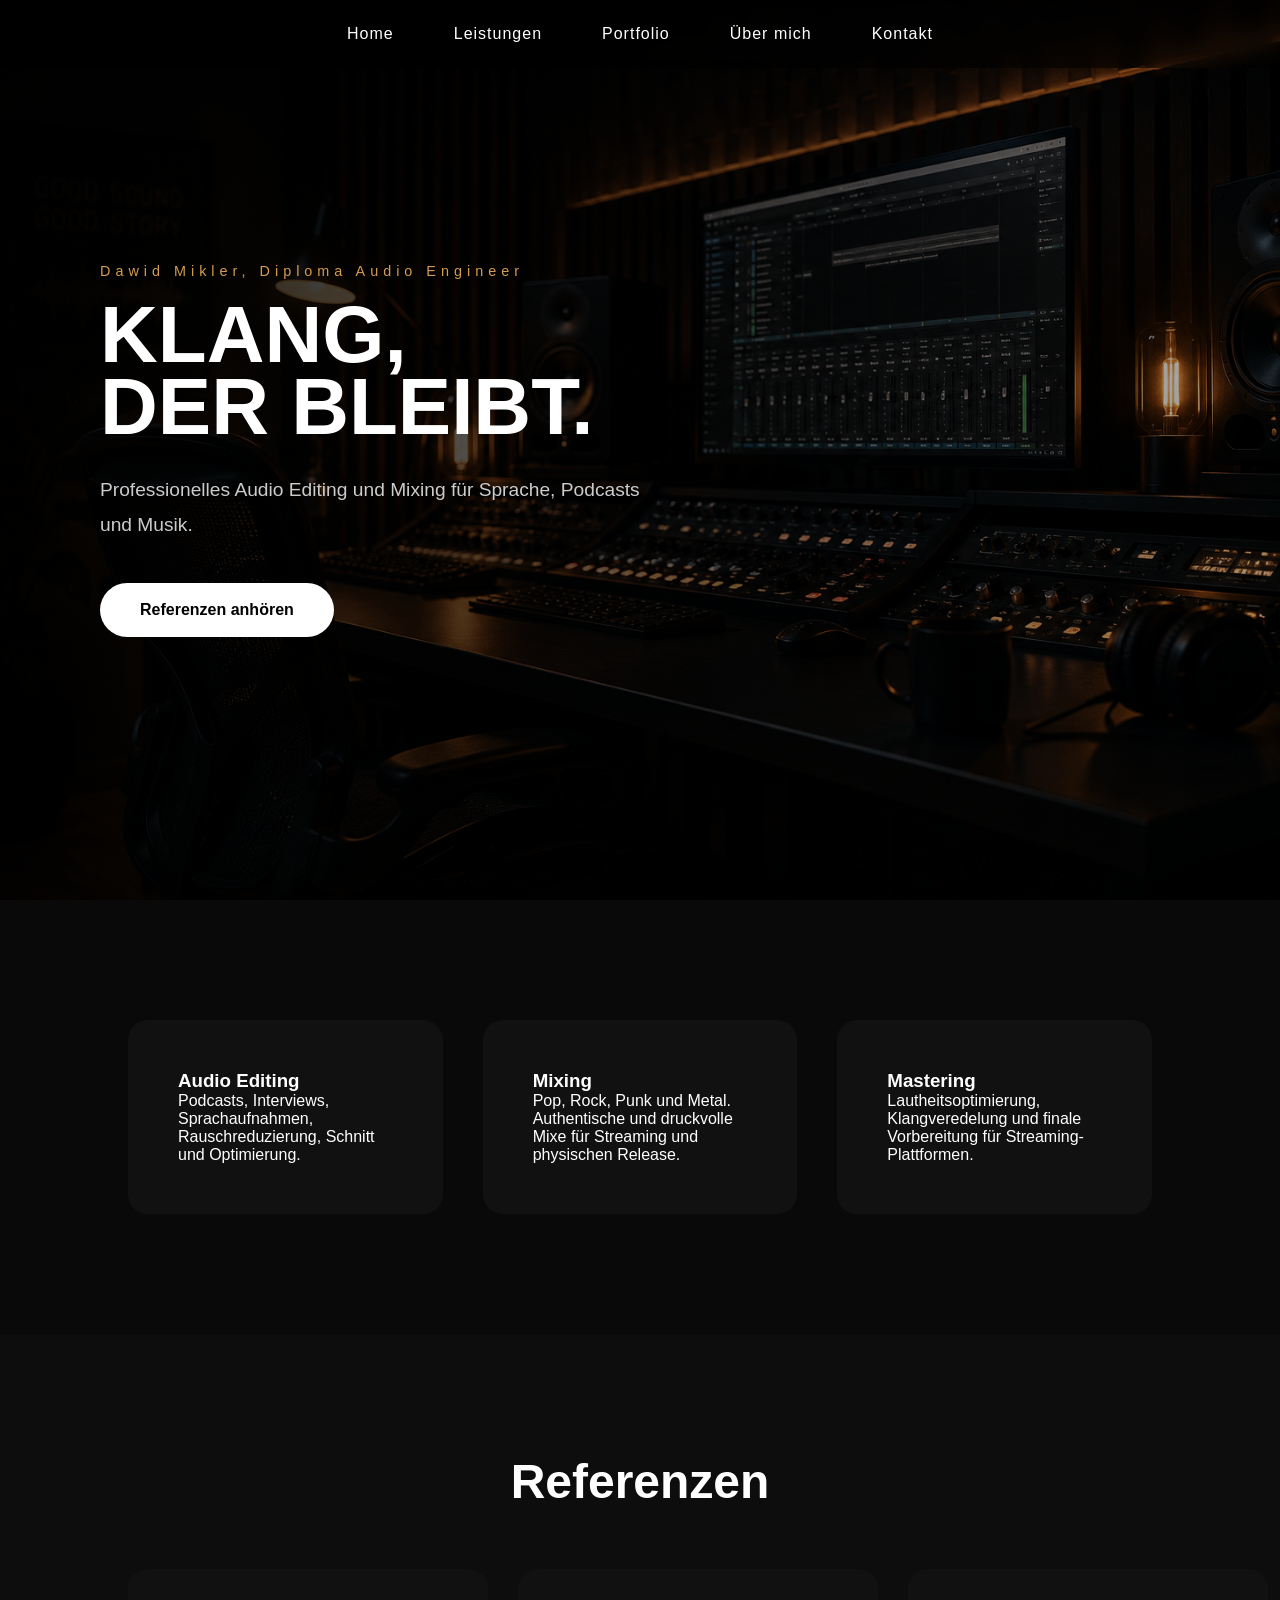
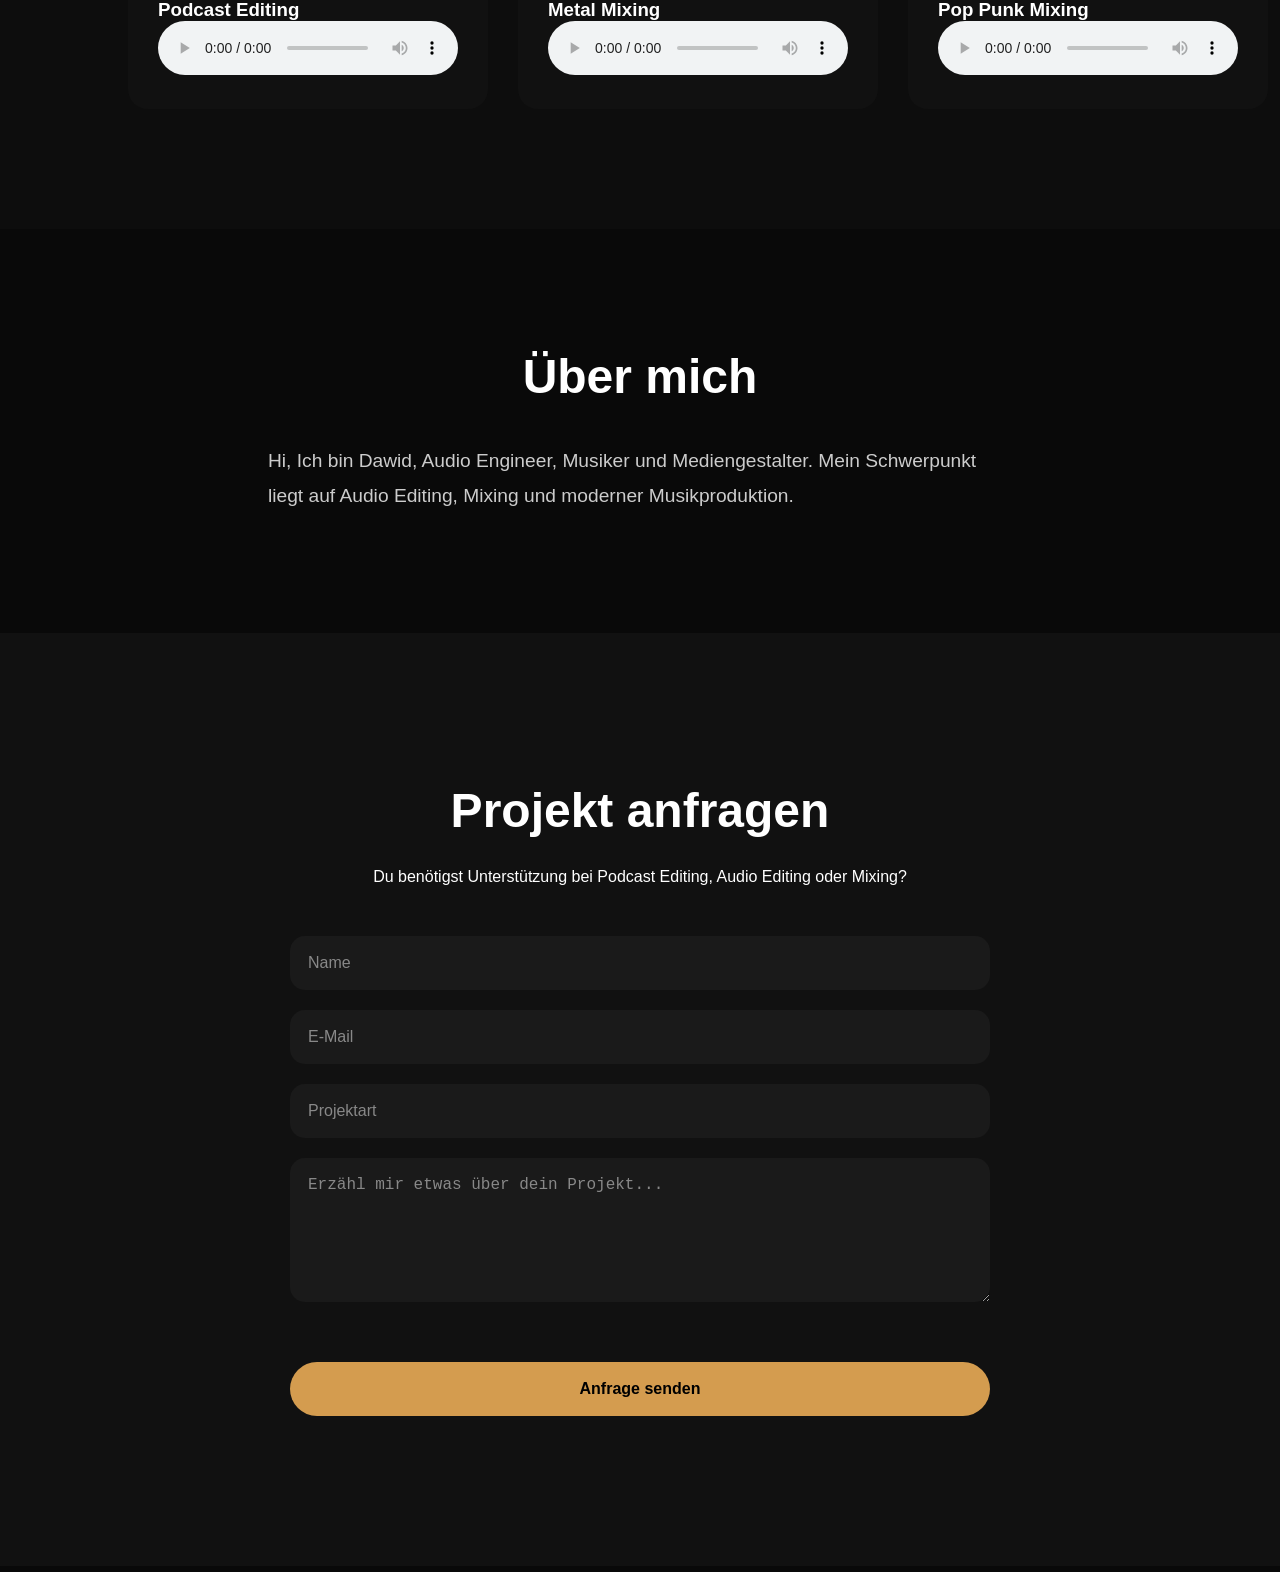
==== index.html @ b63ead52 "Portfolio V1.0" ====
<!DOCTYPE html>
<html>
    <head>
        <meta charset="UTF-8">
        <title>Portfolio</title>
        <link rel="stylesheet" href="style.css">
    </head>
    <body>
        <nav>
            <a href="#Home">Home</a>
            <a href="#services">Leistungen</a>
            <a href="#references">Portfolio</a>
            <a href="#about">Über mich</a>
            <a href="#contact">Kontakt</a>
        </nav>

<header class="hero" id="Home">
        <div class="hero-content">

    <p>Dawid Mikler, Diploma Audio Engineer</p>

    <h1>
      KLANG,<br>
      DER BLEIBT.
    </h1>

    <p class="subtitle">
      Professionelles Audio Editing
      und Mixing für Sprache,
      Podcasts und Musik.
    </p>

    <button class="hero-button
">
      Referenzen anhören
    </button>

  </div>
</header>

<section class="services" id="services">
        <div class="card">
            <h3>Audio Editing</h3>
             <p>
            Podcasts, Interviews,
            Sprachaufnahmen,
            Rauschreduzierung,
            Schnitt und Optimierung.
            </p>
        </div>

        <div class="card">
        <h3>Mixing</h3>
         <p>
            Pop, Rock,
            Punk und Metal.

            Authentische und
            druckvolle Mixe für
            Streaming und physischen Release.
        </p>
        </div>

        <div class="card">
        <h3>Mastering</h3>
           <p>
            Lautheitsoptimierung,
            Klangveredelung und
            finale Vorbereitung
            für Streaming-Plattformen.
        </p>
        </div>
</section>
<section class="references" id="references">

    <h2>Referenzen</h2>

    <div class="reference-grid">

        <div class="reference-card">

            <h3>Podcast Editing</h3>

            <audio controls>
                <source src="audio/podcast.mp3">
            </audio>

        </div>

        <div class="reference-card">

            <h3>Metal Mixing</h3>

            <audio controls>
                <source src="audio/metal.mp3">
            </audio>

        </div>

        <div class="reference-card">

            <h3>Pop Punk Mixing</h3>

            <audio controls>
                <source src="audio/poppunk.mp3">
            </audio>

        </div>

    </div>

</section>
<section class="about" id="about">

    <h2>Über mich</h2>

    <p>

        Hi, Ich bin Dawid,
        Audio Engineer, Musiker
        und Mediengestalter.

        Mein Schwerpunkt liegt
        auf Audio Editing,
        Mixing und moderner
        Musikproduktion.

    </p>
</section>
<section id="kontakt" class="contact">

    <h2>Projekt anfragen</h2>

    <p>
        Du benötigst Unterstützung bei
        Podcast Editing, Audio Editing
        oder Mixing?
    </p>

    <form class="contact-form">

        <input
            type="text"
            placeholder="Name"
            required
        >

        <input
            type="email"
            placeholder="E-Mail"
            required
        >

        <input
            type="text"
            placeholder="Projektart"
        >

        <textarea
            placeholder="Erzähl mir etwas über dein Projekt..."
            rows="6"
            required
        ></textarea>

        <button type="submit">
            Anfrage senden
        </button>

    </form>

</section>
<footer>
</footer>
   </body>
</html>
---- style.css ----
html {
    scroll-behavior: smooth;
    max-width: 100%;
}
.hero {

    min-height: 100vh;
    display: flex;
    align-items: center;
    background-color: #090909;
    padding: 100px;
    background-image:
    linear-gradient(
        to right,
        rgba(0,0,0,0.9),
        rgba(0,0,0,0.3)
    ),
    url('assets/images/studio.jpg.png');
    background-size: cover;
    background-position: center;
}
.hero-content {

    max-width: 700px;
}
.hero-content h1 {

    font-size: 7rem;

    line-height: 0.9;

    margin-bottom: 30px;

    font-weight: 800;
}
.hero-content p:first-child {

    color: #d49c4f;

    letter-spacing: 5px;

    font-size: 0.9rem;

    margin-bottom: 20px;
}

.hero-button {
    padding: 18px 40px;
    border: none;
    border-radius: 50px;
    background: white;
    color: black;
    font-size: 1rem;
    font-weight: bold;
    cursor: pointer;
    transition: 0.3s;
}
.hero-button:hover {
   transform: translateY(-3px);
    background: #d49c4f;
}
.hero h1 {
font-size: 5rem;
    line-height: 0.9;
    color: white;
    font-weight: 700;
    max-width: 700px;
}
nav {
    position: fixed;
    top: 0;
    width: 100%;
    display: flex;
    justify-content: center;
    gap: 60px;
    padding: 25px;
    background: rgba(0, 0, 0, 0.5);
    backdrop-filter: blur(10px);
    z-index: 1000;
}
.services {
    padding: 120px 10%;
    display: grid;
    grid-template-columns:
    repeat(3, 1fr);
    gap: 40px;
    background: #090909;
}
nav a {

    color: white;
    text-decoration: none;

    font-size: 1rem;
    letter-spacing: 1px;

    transition: 0.3s;
}
nav a:hover {
    color: #d49c4f;
}
.card {
    background: #111111;
    padding: 50px;
    border-radius: 20px;
    transition: 0.3s;
}
.card:hover {
    transform: translateY(-5px);
    background: #181818;
}
* {
    margin: 0;
    padding: 0;
    box-sizing: border-box;
}
body {
    background: #090909;
    color: white;
    font-family: Arial, Helvetica, sans-serif;
}
.subtitle {
    color: #cccccc;
    font-size: 1.2rem;
    line-height: 1.8;
    max-width: 550px;
    margin-bottom: 40px;
}
.references {
    padding: 120px 10%;
    background: #0d0d0d;
}
.reference-grid {
    display: grid;
    grid-template-columns:
    repeat(3, 1fr);
    gap: 30px;
    margin-top: 60px;
}
.reference-card {
    background: #111;
    padding: 30px;
    border-radius: 20px;
    transition: 0.3s;
}
.reference-card:hover {
    transform: translateY(-5px);
    background: #181818;
}
.references h2 {
    text-align: center;
    font-size: 3rem;
    margin-bottom: 60px;
}
#leistungen,
#portfolio,
#about,
#kontakt {
    scroll-margin-top: 100px;
}
.about {
    padding: 120px 10%;
    max-width: 1000px;
    margin: auto;
}
.about h2 {
    font-size: 3rem;
    margin-bottom: 40px;
}
.about p {
    font-size: 1.2rem;
    line-height: 1.8;
    color: #cccccc;
}
.contact {
    padding: 150px 10%;
    text-align: center;
    background: #111;
}
.contact h2 {
    font-size: 3rem;
    margin-bottom: 30px;
}
.contact button {
    margin-top: 40px;
    padding: 20px 50px;
    border-radius: 50px;
    border: none;
    font-size: 1rem;
    font-weight: bold;
    background: #d49c4f;
    color: black;
}
section h2 {
    font-size: 3rem;
    margin-bottom: 60px;
    text-align: center;
}
.contact {
    padding: 150px 10%;
    text-align: center;
    background: #111111;
}
.contact-form {
    max-width: 700px;
    margin: 50px auto 0;
    display: flex;
    flex-direction: column;
    gap: 20px;
}
.contact-form input,
.contact-form textarea {
    padding: 18px;
    border: none;
    border-radius: 15px;
    background: #1a1a1a;
    color: white;
    font-size: 1rem;
}
.contact-form input::placeholder,
.contact-form textarea::placeholder {
    color: #888;
}
.contact-form input:focus,
.contact-form textarea:focus {

    outline: 2px solid #d49c4f;
}
.contact-form button {
    padding: 18px;
    border: none;
    border-radius: 50px;
    background: #d49c4f;
    color: black;
    font-size: 1rem;
    font-weight: bold;
    cursor: pointer;
    transition: 0.3s;
}
.contact-form button:hover {
    transform: translateY(-3px);
    background: #e8af5d;
}
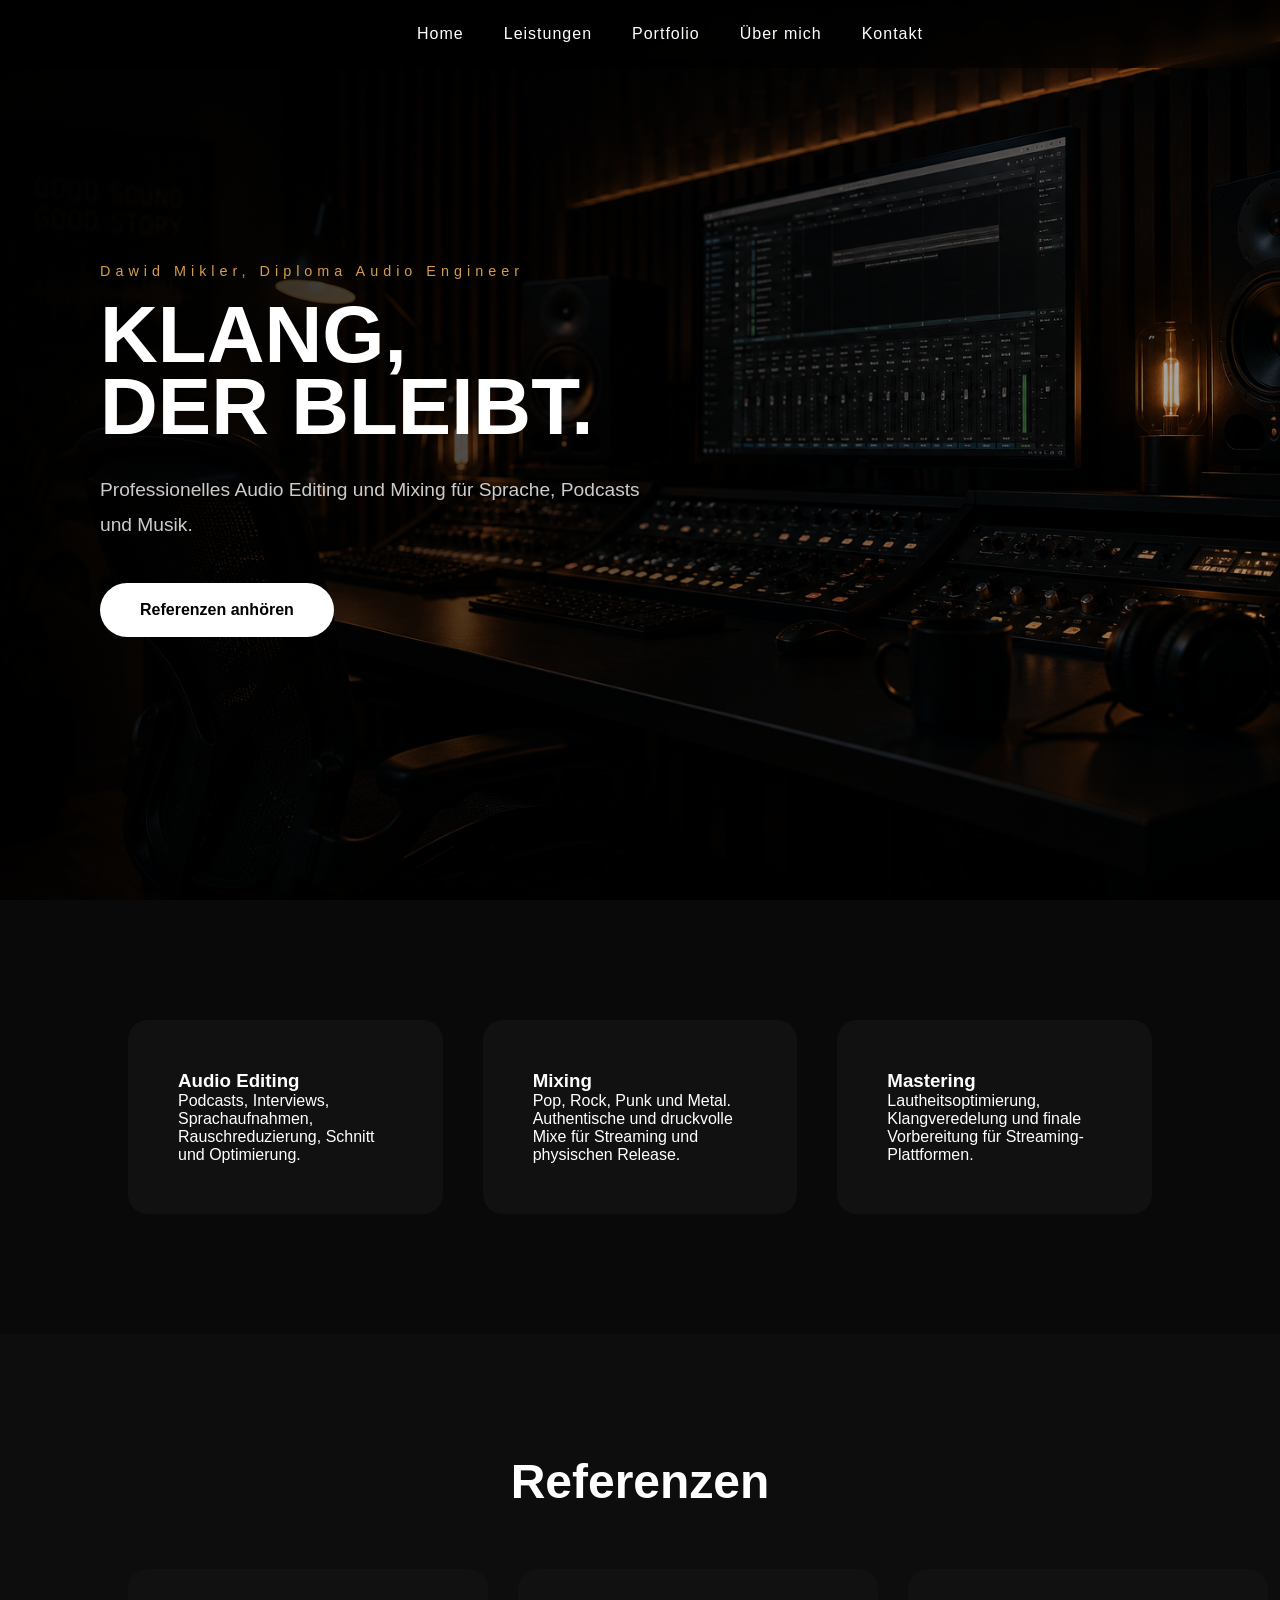
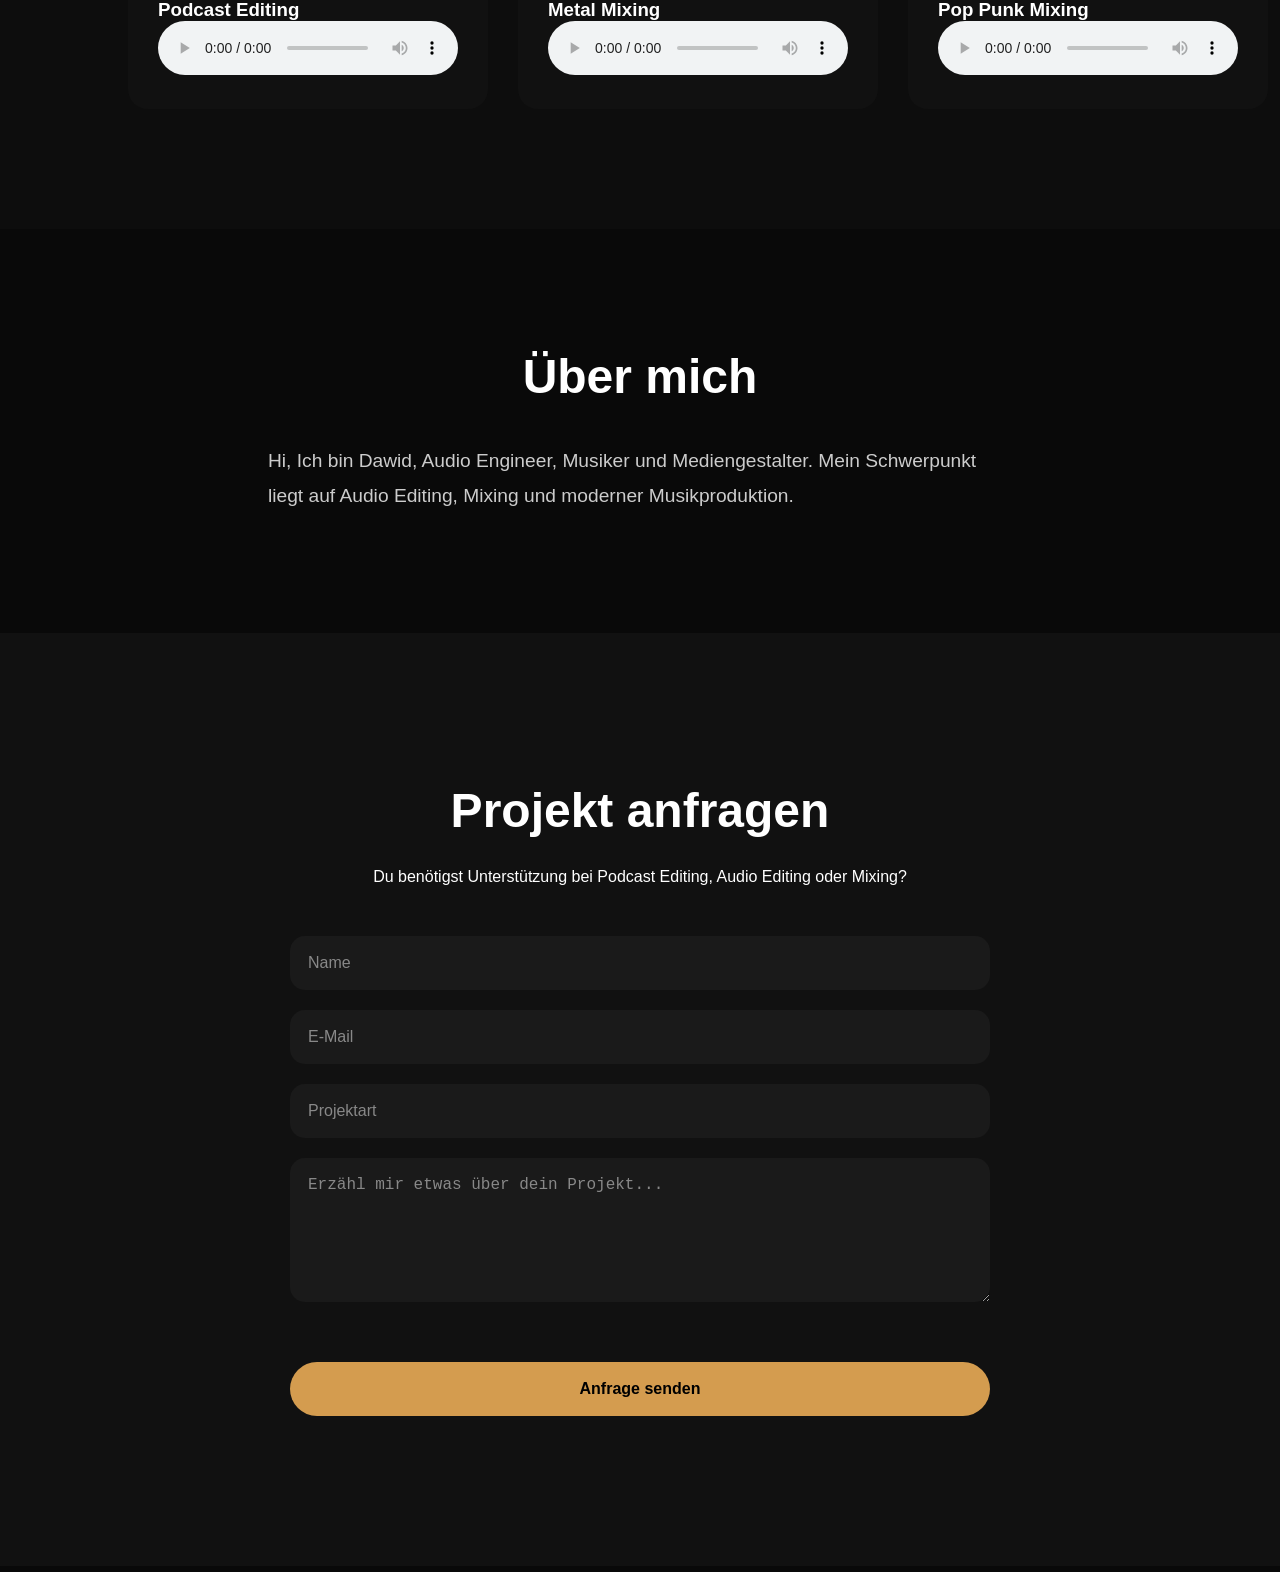
==== commit 2830ca5c: "Portfolio V1.1" ====
--- a/index.html
+++ b/index.html
@@ -2,16 +2,30 @@
 <html>
     <head>
         <meta charset="UTF-8">
+        <meta name="viewport"
+            content="width=device-width, initial-scale=1.0">
         <title>Portfolio</title>
         <link rel="stylesheet" href="style.css">
     </head>
     <body>
         <nav>
-            <a href="#Home">Home</a>
-            <a href="#services">Leistungen</a>
-            <a href="#references">Portfolio</a>
-            <a href="#about">Über mich</a>
-            <a href="#contact">Kontakt</a>
+            
+    <div class="logo">
+        
+    </div>
+
+    <div class="menu-toggle">
+        ☰
+    </div>
+
+    <div class="nav-links">
+
+        <a href="#home">Home</a>
+        <a href="#services">Leistungen</a>
+        <a href="#references">Portfolio</a>
+        <a href="#about">Über mich</a>
+        <a href="#contact">Kontakt</a>
+    </div>
         </nav>
 
 <header class="hero" id="Home">
--- a/style.css
+++ b/style.css
@@ -86,6 +86,11 @@
     gap: 40px;
     background: #090909;
 }
+.nav-links {
+
+    display: flex;
+    gap: 40px;
+}
 nav a {
 
     color: white;
@@ -98,6 +103,26 @@
 }
 nav a:hover {
     color: #d49c4f;
+}
+.menu-toggle {
+
+    display: none;
+
+    color: white;
+
+    font-size: 2rem;
+
+    cursor: pointer;
+}
+.logo {
+
+    color: white;
+
+    font-size: 1.2rem;
+
+    font-weight: bold;
+
+    letter-spacing: 2px;
 }
 .card {
     background: #111111;
@@ -240,4 +265,66 @@
 .contact-form button:hover {
     transform: translateY(-3px);
     background: #e8af5d;
+}
+@media (max-width: 768px) {
+    .hero-content h1 {
+    font-size: 3.5rem;
+    .menu-toggle {
+
+        display: block;
+    }
+
+    .nav-links {
+
+        display: none;
+
+        position: absolute;
+
+        top: 70px;
+        left: 0;
+
+        width: 100%;
+
+        background: rgba(0,0,0,0.95);
+
+        flex-direction: column;
+
+        align-items: center;
+
+        padding: 20px 0;
+    }
+
+    .nav-links.active {
+
+        display: flex;
+    }
+
+    nav {
+
+        padding: 20px;
+    }
+}
+.hero {
+    padding: 30px;
+}
+nav {
+    gap: 20px;
+    flex-wrap: wrap;
+}
+.services {
+    grid-template-columns: 1fr;
+}
+.reference-grid {
+    grid-template-columns: 1fr;
+}
+audio {
+    width: 100%;
+}
+.about p {
+    font-size: 1rem;
+    line-height: 1.6;
+}
+.contact-form {
+    width: 100%;
+}
 }
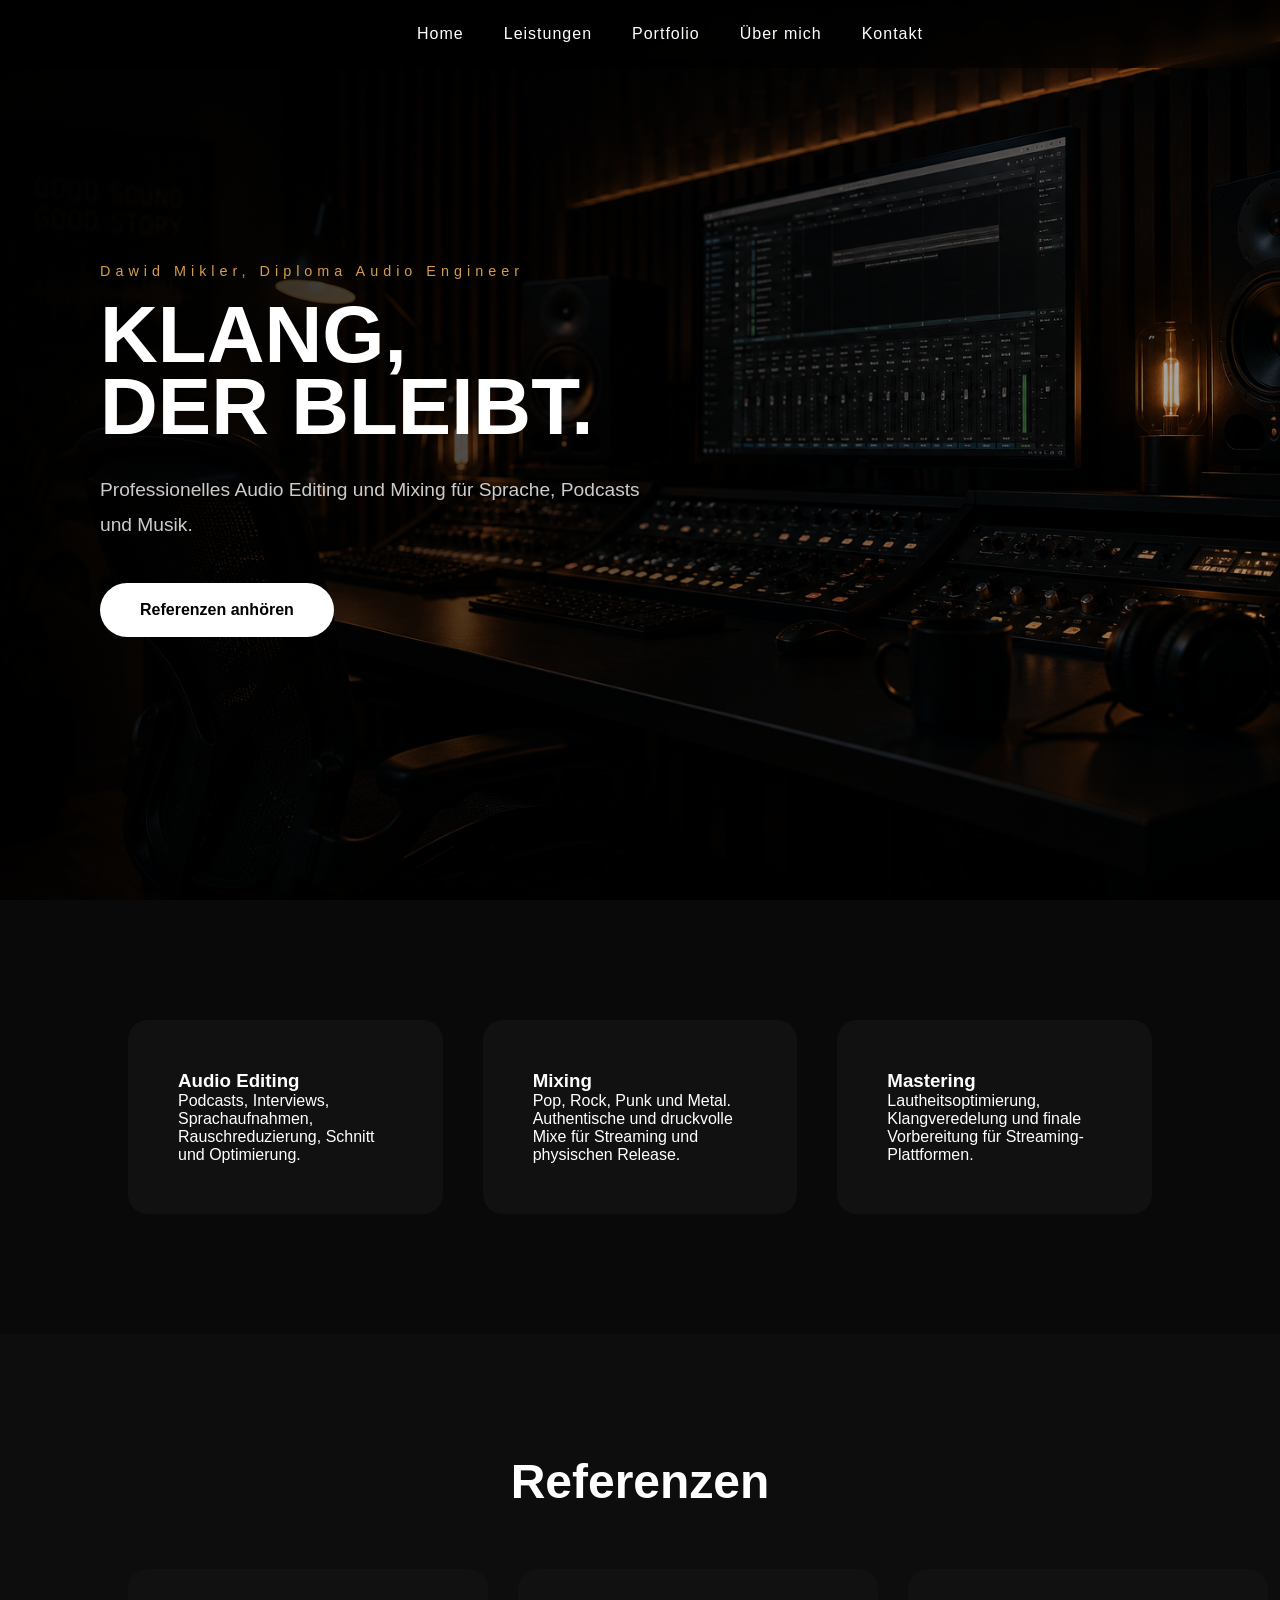
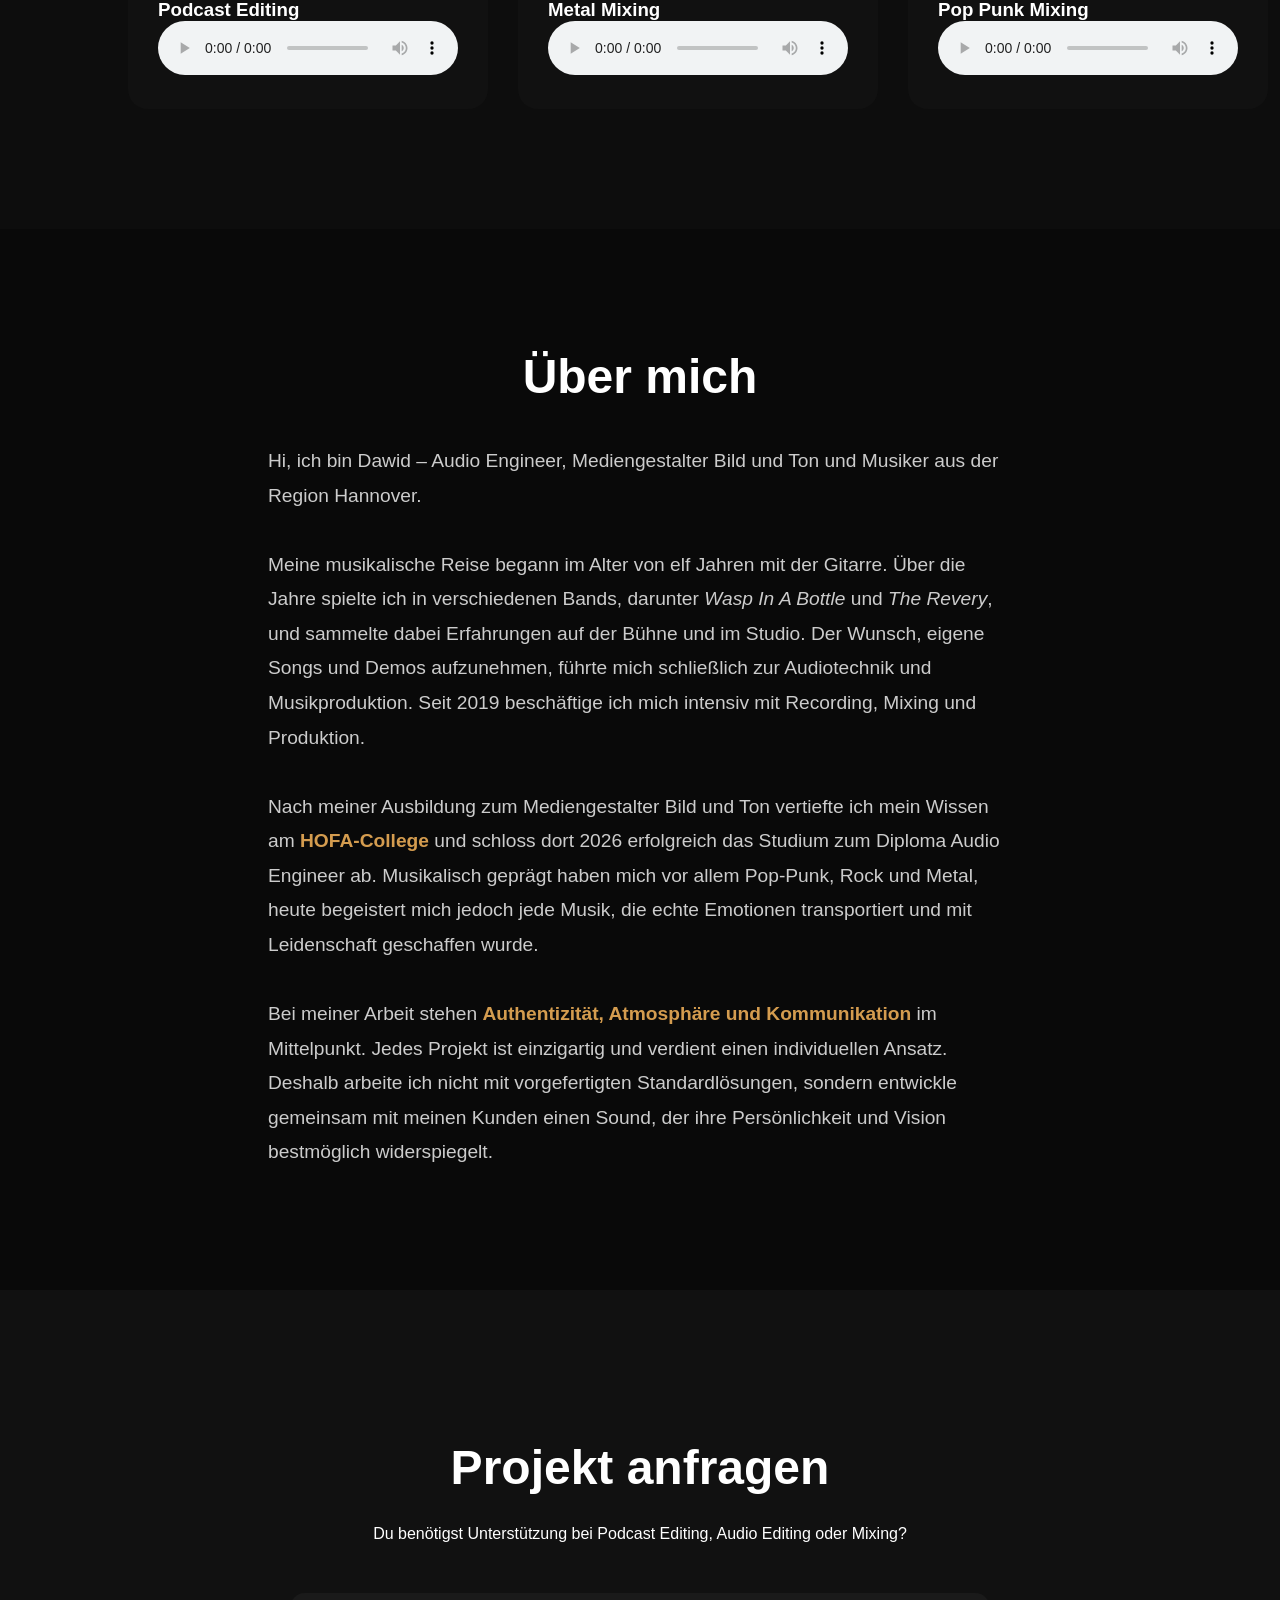
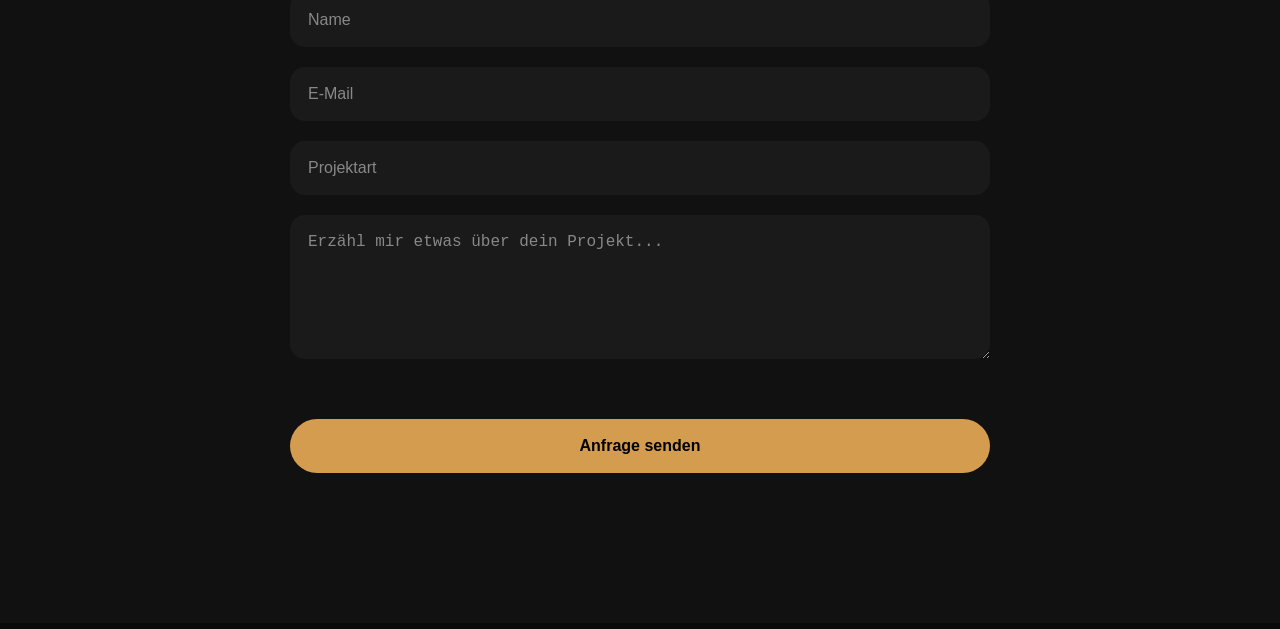
==== commit 03807b45: "1.1.2" ====
--- a/index.html
+++ b/index.html
@@ -20,11 +20,11 @@
 
     <div class="nav-links">
 
-        <a href="#home">Home</a>
+        <a href="#Home">Home</a>
         <a href="#services">Leistungen</a>
         <a href="#references">Portfolio</a>
         <a href="#about">Über mich</a>
-        <a href="#contact">Kontakt</a>
+        <a href="#kontakt">Kontakt</a>
     </div>
         </nav>
 
@@ -130,14 +130,19 @@
 
     <p>
 
-        Hi, Ich bin Dawid,
-        Audio Engineer, Musiker
-        und Mediengestalter.
 
-        Mein Schwerpunkt liegt
-        auf Audio Editing,
-        Mixing und moderner
-        Musikproduktion.
+Hi, ich bin Dawid – Audio Engineer, Mediengestalter Bild und Ton und Musiker aus der Region Hannover. <br>
+<br>
+Meine musikalische Reise begann im Alter von elf Jahren mit der Gitarre. Über die Jahre spielte ich in verschiedenen Bands,
+darunter <i>Wasp In A Bottle</i> und <i>The Revery</i>, und sammelte dabei Erfahrungen auf der Bühne und im Studio. Der Wunsch, eigene Songs und Demos aufzunehmen, führte mich schließlich zur Audiotechnik und Musikproduktion.
+Seit 2019 beschäftige ich mich intensiv mit Recording, Mixing und Produktion. <br><br>
+
+Nach meiner Ausbildung zum Mediengestalter Bild und Ton vertiefte ich mein Wissen am <b>HOFA-College</b> und schloss dort 2026 erfolgreich das Studium zum Diploma Audio Engineer ab.
+Musikalisch geprägt haben mich vor allem Pop-Punk, Rock und Metal, heute begeistert mich jedoch jede Musik, die echte Emotionen transportiert und mit Leidenschaft geschaffen wurde.
+<br><br>
+
+Bei meiner Arbeit stehen <b>Authentizität, Atmosphäre und Kommunikation</b> im Mittelpunkt. Jedes Projekt ist einzigartig und verdient einen individuellen Ansatz. Deshalb arbeite ich nicht mit vorgefertigten Standardlösungen, sondern entwickle gemeinsam mit meinen Kunden einen Sound, der ihre Persönlichkeit und Vision bestmöglich widerspiegelt.
+
 
     </p>
 </section>
--- a/style.css
+++ b/style.css
@@ -327,4 +327,7 @@
 .contact-form {
     width: 100%;
 }
+}
+b {
+    color: #d49c4f;
 }
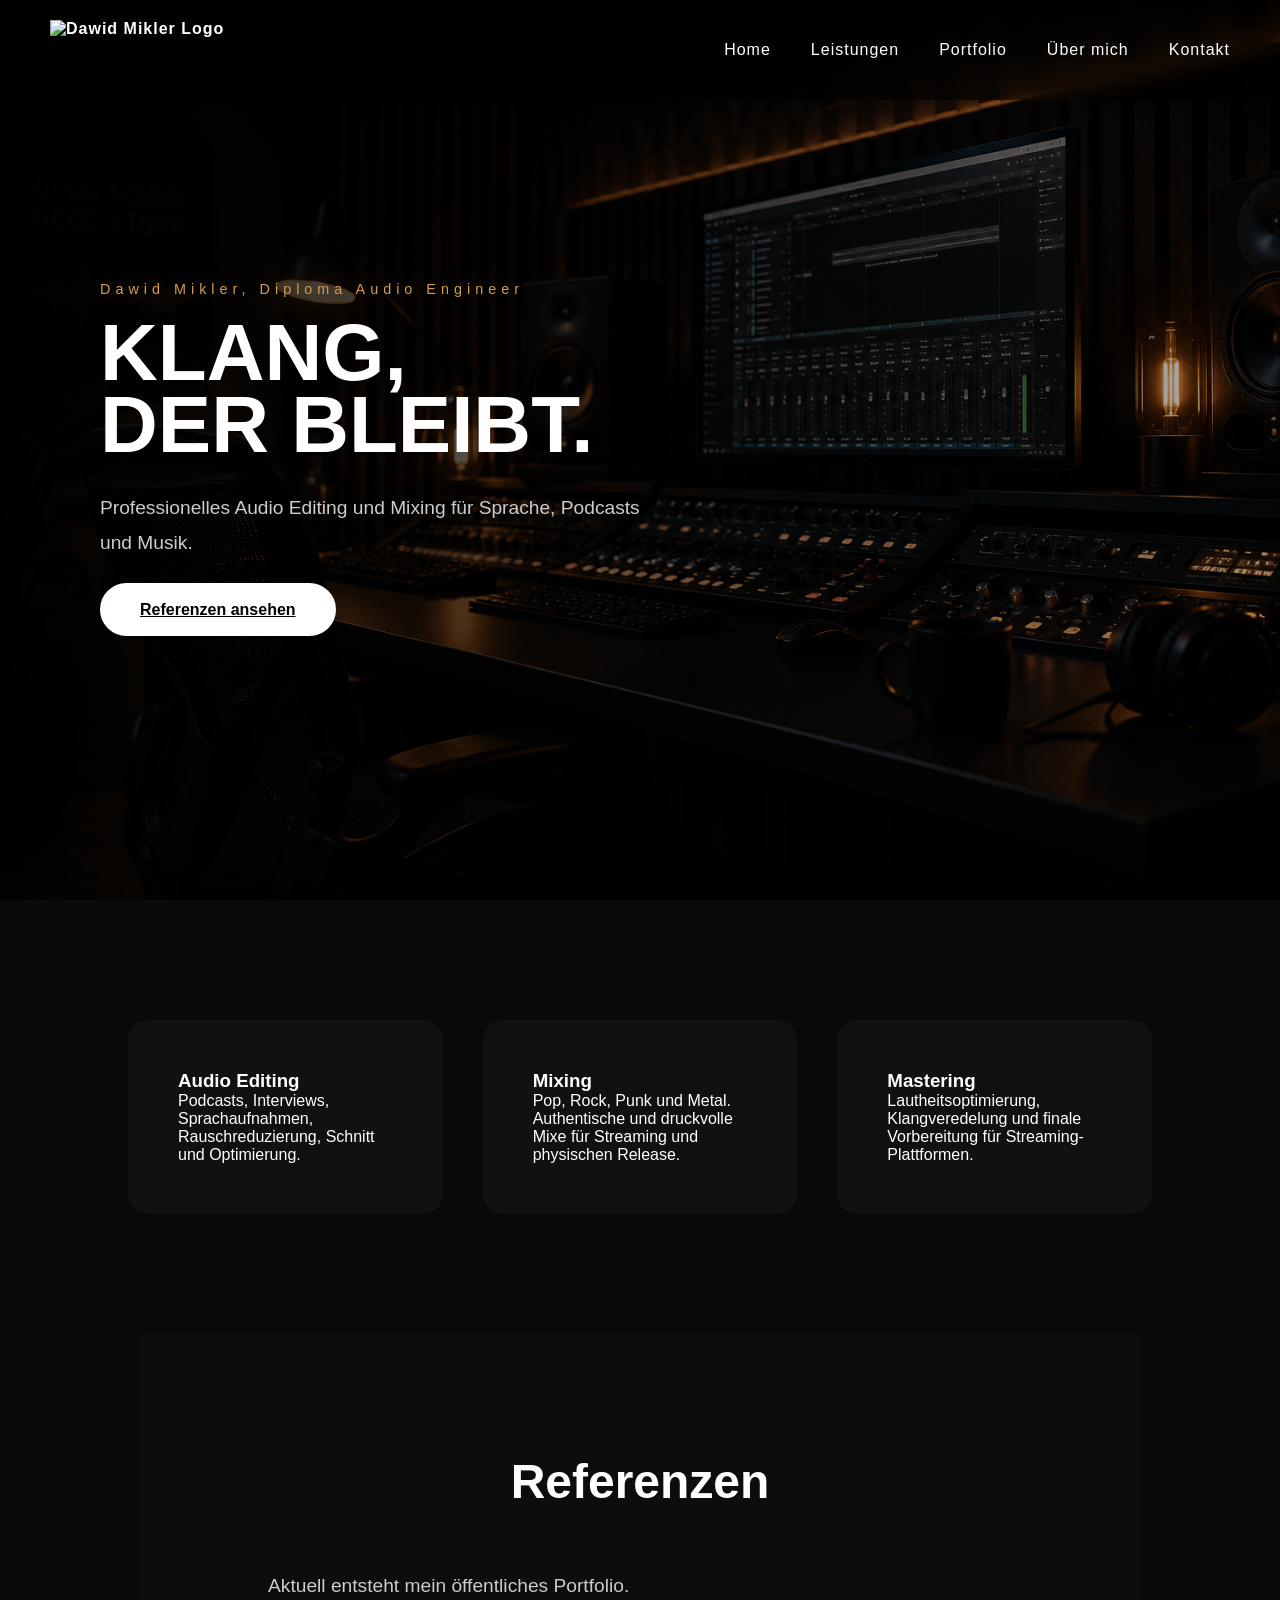
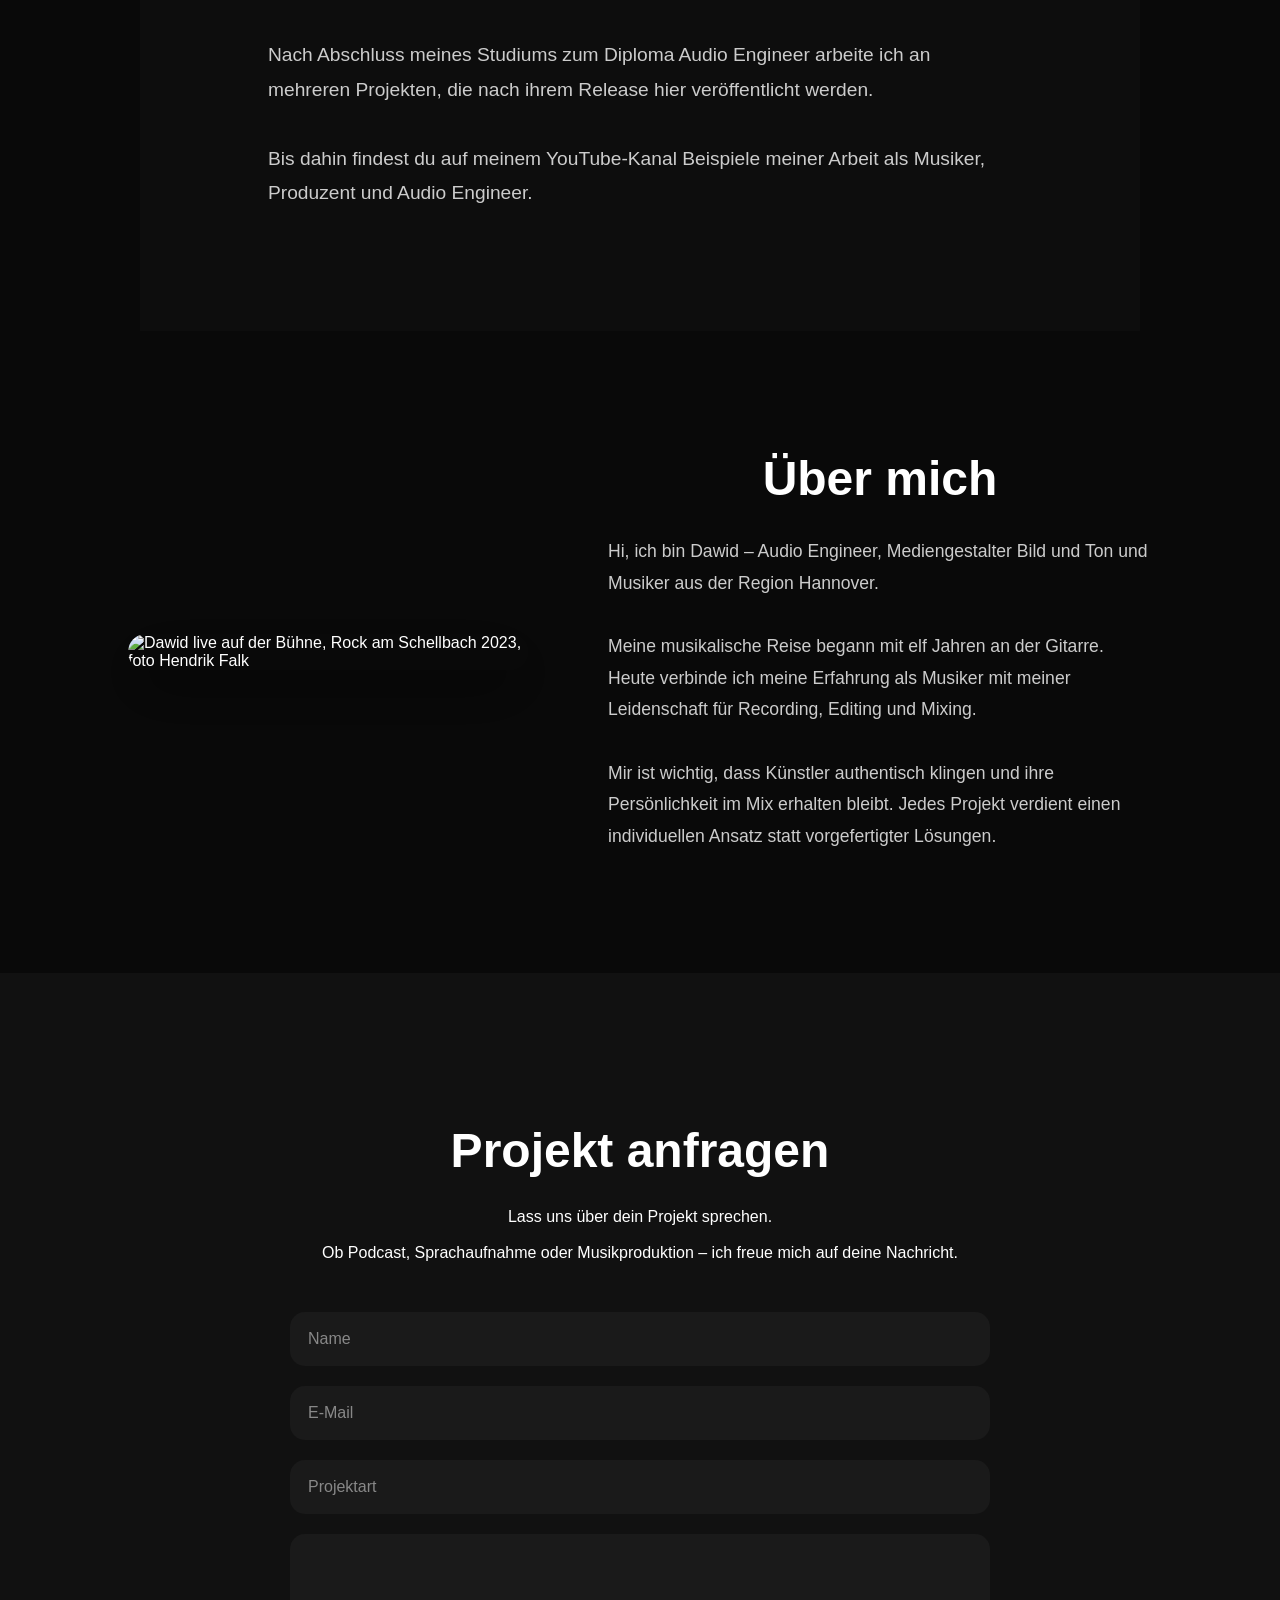
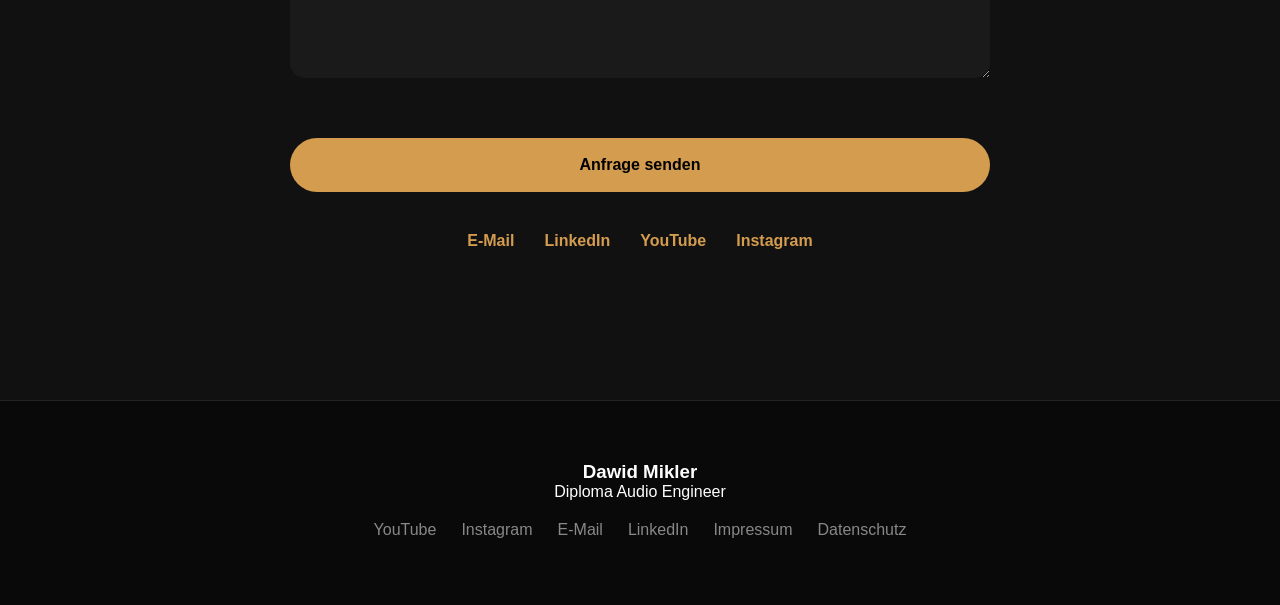
==== commit b6223078: "1.2" ====
--- a/index.html
+++ b/index.html
@@ -2,6 +2,9 @@
 <html>
     <head>
         <meta charset="UTF-8">
+        <link rel="icon"
+            type="image/png"
+            href="assets/images/logo_dark.png">
         <meta name="viewport"
             content="width=device-width, initial-scale=1.0">
         <title>Portfolio</title>
@@ -11,7 +14,9 @@
         <nav>
             
     <div class="logo">
-        
+        <a href="#Home">
+        <img src="assets/images/logo_golden.png" alt="Dawid Mikler Logo">
+    </a>
     </div>
 
     <div class="menu-toggle">
@@ -44,10 +49,11 @@
       Podcasts und Musik.
     </p>
 
-    <button class="hero-button
-">
-      Referenzen anhören
-    </button>
+    <a href="#references"
+        class="hero-button">
+        Referenzen ansehen
+
+</a>
 
   </div>
 </header>
@@ -89,6 +95,17 @@
 
     <h2>Referenzen</h2>
 
+<p>Aktuell entsteht mein öffentliches Portfolio. <br><br>
+
+Nach Abschluss meines Studiums zum
+Diploma Audio Engineer arbeite ich
+an mehreren Projekten, die nach ihrem Release
+hier veröffentlicht werden.<br><br>
+
+Bis dahin findest du auf meinem YouTube-Kanal
+Beispiele meiner Arbeit als Musiker,
+Produzent und Audio Engineer.</p>
+<!--
     <div class="reference-grid">
 
         <div class="reference-card">
@@ -120,75 +137,163 @@
             </audio>
 
         </div>
-
+-->
     </div>
 
 </section>
 <section class="about" id="about">
 
-    <h2>Über mich</h2>
+    <div class="about-image">
+        <img src="assets/images/dawid_buehne.jpeg"
+             alt="Dawid live auf der Bühne, Rock am Schellbach 2023, foto Hendrik Falk" title="Foto: Hendrik Falk">
+    </div>
+
+    <div class="about-content">
+
+        <h2>Über mich</h2>
+
+        <p>
+            Hi, ich bin Dawid – Audio Engineer,
+            Mediengestalter Bild und Ton und Musiker
+            aus der Region Hannover.
+
+            <br><br>
+
+            Meine musikalische Reise begann mit elf Jahren
+            an der Gitarre. Heute verbinde ich meine Erfahrung
+            als Musiker mit meiner Leidenschaft für Recording,
+            Editing und Mixing.
+
+            <br><br>
+
+            Mir ist wichtig, dass Künstler authentisch
+            klingen und ihre Persönlichkeit im Mix erhalten
+            bleibt. Jedes Projekt verdient einen individuellen
+            Ansatz statt vorgefertigter Lösungen.
+        </p>
+
+    </div>
+
+</section>
+<section id="kontakt" class="contact">
+
+    <h2>Projekt anfragen</h2>
 
     <p>
-
-
-Hi, ich bin Dawid – Audio Engineer, Mediengestalter Bild und Ton und Musiker aus der Region Hannover. <br>
-<br>
-Meine musikalische Reise begann im Alter von elf Jahren mit der Gitarre. Über die Jahre spielte ich in verschiedenen Bands,
-darunter <i>Wasp In A Bottle</i> und <i>The Revery</i>, und sammelte dabei Erfahrungen auf der Bühne und im Studio. Der Wunsch, eigene Songs und Demos aufzunehmen, führte mich schließlich zur Audiotechnik und Musikproduktion.
-Seit 2019 beschäftige ich mich intensiv mit Recording, Mixing und Produktion. <br><br>
-
-Nach meiner Ausbildung zum Mediengestalter Bild und Ton vertiefte ich mein Wissen am <b>HOFA-College</b> und schloss dort 2026 erfolgreich das Studium zum Diploma Audio Engineer ab.
-Musikalisch geprägt haben mich vor allem Pop-Punk, Rock und Metal, heute begeistert mich jedoch jede Musik, die echte Emotionen transportiert und mit Leidenschaft geschaffen wurde.
-<br><br>
-
-Bei meiner Arbeit stehen <b>Authentizität, Atmosphäre und Kommunikation</b> im Mittelpunkt. Jedes Projekt ist einzigartig und verdient einen individuellen Ansatz. Deshalb arbeite ich nicht mit vorgefertigten Standardlösungen, sondern entwickle gemeinsam mit meinen Kunden einen Sound, der ihre Persönlichkeit und Vision bestmöglich widerspiegelt.
-
-
+    Lass uns über dein Projekt sprechen. <br><br>
+
+    Ob Podcast, Sprachaufnahme
+    oder Musikproduktion –
+    ich freue mich auf deine Nachricht.
     </p>
-</section>
-<section id="kontakt" class="contact">
-
-    <h2>Projekt anfragen</h2>
-
-    <p>
-        Du benötigst Unterstützung bei
-        Podcast Editing, Audio Editing
-        oder Mixing?
-    </p>
-
-    <form class="contact-form">
-
+
+   <form id="form"
+    class="contact-form"
+    action="https://api.web3forms.com/submit"
+    method="POST">
+
+         <input
+            type="hidden"
+            name="access_key"
+            value="eb569010-fbe4-4e2a-a596-b71d80c5c9b4">
+
+        <input 
+            type="checkbox"
+            name="botcheck"
+            class="hidden"
+            style="display:none;">
+        
         <input
             type="text"
+            name="name"
             placeholder="Name"
-            required
-        >
+            required>
 
         <input
             type="email"
+            name="email"
             placeholder="E-Mail"
-            required
-        >
-
-        <input
+            required>
+
+       <input
             type="text"
-            placeholder="Projektart"
-        >
+            name="project"
+            placeholder="Projektart">
 
         <textarea
+            name="message"
             placeholder="Erzähl mir etwas über dein Projekt..."
             rows="6"
-            required
-        ></textarea>
+            required>
+        </textarea>
 
         <button type="submit">
             Anfrage senden
         </button>
 
+        <input
+        type="hidden"
+        name="redirect"
+        value="https://dawidplaysguitar.github.io/portfolio-page/danke.html">
+
     </form>
+    <div class="social-links">
+
+    <a href="mailto:mikler1303@gmail.com">
+        E-Mail
+    </a>
+
+    <a href="https://www.linkedin.com/in/dawid-mikler-34353a1a2/">
+        LinkedIn
+    </a>
+
+    <a href="https://www.youtube.com/@dawidplaysguitar2169"
+       target="_blank">
+        YouTube
+    </a>
+
+    <a href="https://instagram.com/dawid_mikler"
+       target="_blank">
+        Instagram
+    </a>
+
+</div>
 
 </section>
 <footer>
+
+    <h3>Dawid Mikler</h3>
+
+    <p>Diploma Audio Engineer</p>
+
+    <div class="footer-links">
+
+        <a href="https://youtube.com/@dawidplaysguitar2169">
+            YouTube
+        </a>
+
+        <a href="https://instagram.com/dawid_mikler">
+            Instagram
+        </a>
+
+        <a href="mailto:mikler1303@gmail.com">
+            E-Mail
+        </a>
+        <a href="https://www.linkedin.com/in/dawid-mikler-34353a1a2/">
+        LinkedIn
+        </a>
+        <a href="impressum.html">
+            Impressum
+        </a>
+
+        <a href="datenschutz.html">
+            Datenschutz
+        </a>
+
+    </div>
+
 </footer>
-   </body>
+</body>
+<script src="script.js"></script>
+
 </html>
--- a/style.css
+++ b/style.css
@@ -1,6 +1,18 @@
 html {
     scroll-behavior: smooth;
     max-width: 100%;
+}
+.logo img {
+    height: 60px;
+    width: auto;
+    display: block;
+}
+.logo a {
+    display: flex;
+    align-items: center;
+    gap: 15px;
+    text-decoration: none;
+    color: white;
 }
 .hero {
 
@@ -34,13 +46,9 @@
     font-weight: 800;
 }
 .hero-content p:first-child {
-
-    color: #d49c4f;
-
+    color: #d49c4f;
     letter-spacing: 5px;
-
     font-size: 0.9rem;
-
     margin-bottom: 20px;
 }
 
@@ -66,15 +74,19 @@
     font-weight: 700;
     max-width: 700px;
 }
+b {
+    color: #d49c4f;
+}
 nav {
     position: fixed;
     top: 0;
+    left: 0;
     width: 100%;
     display: flex;
-    justify-content: center;
-    gap: 60px;
-    padding: 25px;
-    background: rgba(0, 0, 0, 0.5);
+    align-items: center;
+    justify-content: space-between;
+    padding: 20px 50px;
+    background: rgba(0,0,0,0.5);
     backdrop-filter: blur(10px);
     z-index: 1000;
 }
@@ -87,9 +99,9 @@
     background: #090909;
 }
 .nav-links {
-
     display: flex;
     gap: 40px;
+    align-items: center;
 }
 nav a {
 
@@ -154,6 +166,13 @@
 .references {
     padding: 120px 10%;
     background: #0d0d0d;
+    max-width: 1000px;
+    margin: auto;
+}
+.references p {
+    font-size: 1.2rem;
+    line-height: 1.8;
+    color: #cccccc;
 }
 .reference-grid {
     display: grid;
@@ -184,19 +203,37 @@
     scroll-margin-top: 100px;
 }
 .about {
+    display: grid;
+    grid-template-columns:
+    400px 1fr;
+    gap: 80px;
+    align-items: center;
     padding: 120px 10%;
-    max-width: 1000px;
+    max-width: 1400px;
     margin: auto;
+}
+.about-image img {
+    width: 100%;
+    border-radius: 20px;
+    display: block;
+    object-fit: cover;
+    box-shadow:
+    0 20px 60px rgba(0,0,0,0.5);
+
+    filter:
+    saturate(0.85)
+    contrast(1.05);
 }
 .about h2 {
     font-size: 3rem;
-    margin-bottom: 40px;
+    margin-bottom: 30px;
 }
 .about p {
-    font-size: 1.2rem;
+    color: #cccccc;
     line-height: 1.8;
-    color: #cccccc;
-}
+    font-size: 1.1rem;
+}
+
 .contact {
     padding: 150px 10%;
     text-align: center;
@@ -216,6 +253,22 @@
     background: #d49c4f;
     color: black;
 }
+.social-links {
+    margin-top: 40px;
+    display: flex;
+    justify-content: center;
+    gap: 30px;
+    flex-wrap: wrap;
+}
+.social-links a {
+    color: #d49c4f;
+    text-decoration: none;
+    font-weight: bold;
+    transition: 0.3s;
+}
+.social-links a:hover {
+    color: white;
+}
 section h2 {
     font-size: 3rem;
     margin-bottom: 60px;
@@ -266,11 +319,101 @@
     transform: translateY(-3px);
     background: #e8af5d;
 }
+footer {
+    padding: 60px 20px;
+    background: #090909;
+    text-align: center;
+    border-top: 1px solid #222;
+}
+.footer-links {
+    margin-top: 20px;
+    display: flex;
+    justify-content: center;
+    gap: 25px;
+}
+.footer-links a {
+    color: #888;
+    text-decoration: none;
+}
+.footer-links a:hover {
+    color: #d49c4f;
+}
+.thank-you {
+    min-height: 100vh;
+    display: flex;
+    flex-direction: column;
+    justify-content: center;
+    align-items: center;
+    text-align: center;
+    padding: 40px;
+    background: #090909;
+}
+.thank-you-logo {
+    width: 120px;
+    margin-bottom: 30px;
+}
+.thank-you h1 {
+    font-size: 4rem;
+    margin-bottom: 20px;
+}
+.thank-you p {
+    max-width: 600px;
+    color: #cccccc;
+    line-height: 1.8;
+    margin-bottom: 40px;
+}
+.legal {
+    min-height: 100vh;
+    max-width: 900px;
+    margin: auto;
+    padding: 120px 30px;
+    text-align: center;
+    line-height: 1.8;
+}
+.legal-logo {
+    width: 120px;
+    margin-bottom: 30px;
+}
+.legal h1 {
+    font-size: 3rem;
+    margin-bottom: 40px;
+}
+.legal h2 {
+    margin-top: 50px;
+    font-size: 30px;
+    margin-bottom: 15px;
+    color: #d49c4f;
+}
+.legal a {
+    color: #d49c4f;
+    text-decoration: none;
+    margin-top: 10px;
+    margin-bottom: 10px;
+}
 @media (max-width: 768px) {
+
     .hero-content h1 {
-    font-size: 3.5rem;
+        font-size: 3rem;
+    }
+    
+
+    .hero {
+        min-height: 80vh;
+        padding: 30px;
+    }
+    .hero-content p:first-child {
+
+    font-size: 0.8rem;
+    letter-spacing: 2px;
+    color: #d49c4f;
+    margin-bottom: 20px;
+}
+    .about {
+    grid-template-columns: 1fr;
+    gap: 40px;
+}
+
     .menu-toggle {
-
         display: block;
     }
 
@@ -295,39 +438,38 @@
     }
 
     .nav-links.active {
-
         display: flex;
     }
 
     nav {
 
+        justify-content: space-between;
+
         padding: 20px;
     }
-}
-.hero {
-    padding: 30px;
-}
-nav {
-    gap: 20px;
-    flex-wrap: wrap;
-}
-.services {
-    grid-template-columns: 1fr;
-}
-.reference-grid {
-    grid-template-columns: 1fr;
-}
-audio {
-    width: 100%;
-}
-.about p {
-    font-size: 1rem;
-    line-height: 1.6;
-}
-.contact-form {
-    width: 100%;
-}
-}
-b {
-    color: #d49c4f;
+
+    .services {
+        grid-template-columns: 1fr;
+    }
+
+    .reference-grid {
+        grid-template-columns: 1fr;
+    }
+
+    audio {
+        width: 100%;
+    }
+
+    .about p {
+        font-size: 1rem;
+        line-height: 1.6;
+    }
+
+    .contact-form {
+        width: 100%;
+    }
+  .logo img {
+        height: 35px;
+    }
+
 }
